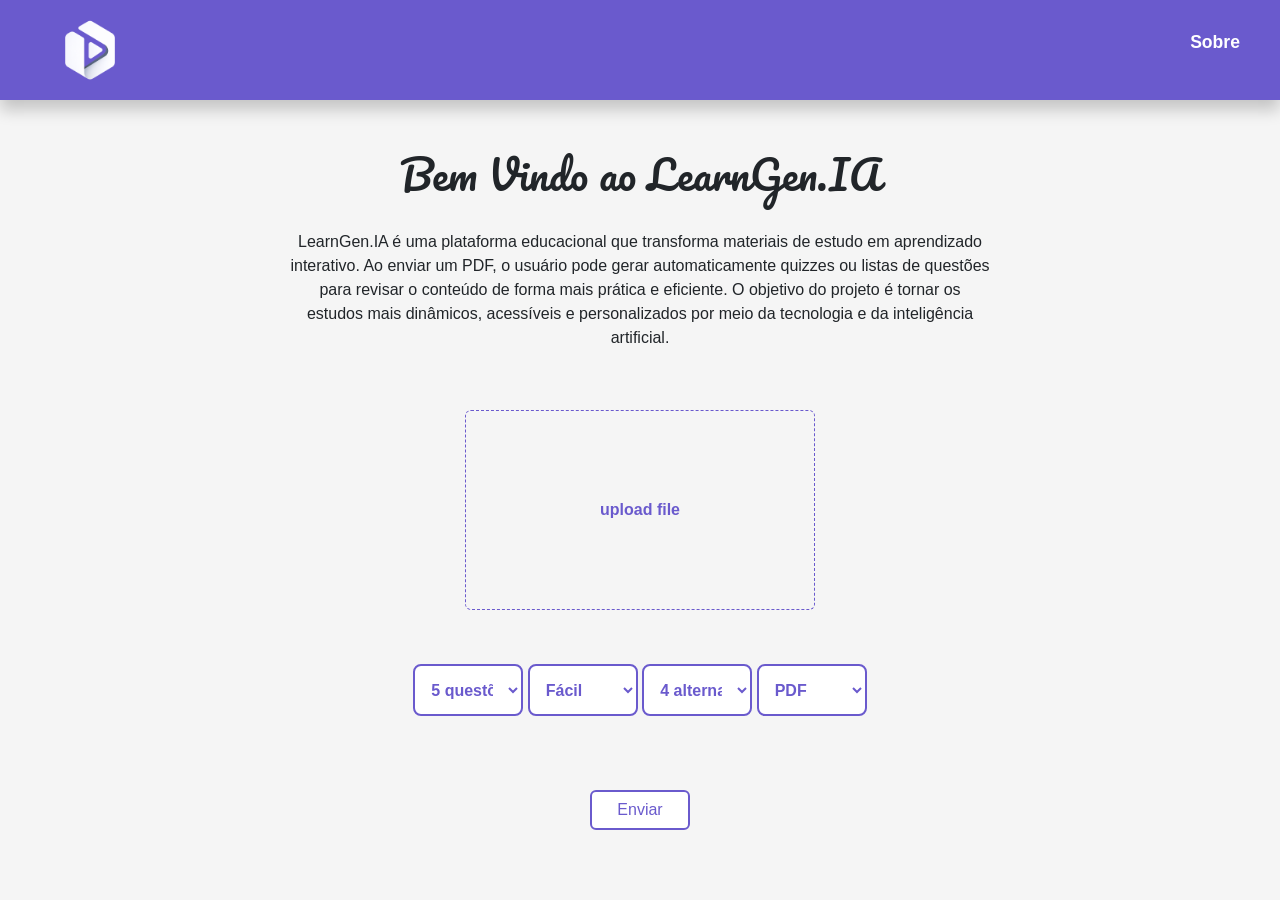
==== templates/index.html @ 62736597 "Primeira versão do LearnGen.IA" ====
<!DOCTYPE html>
<html lang="pt-BR">

<head>
    <meta charset="UTF-8">
    <meta name="viewport" content="width=device-width, initial-scale=1.0">
    <title>learngen.ia</title>
    <link href="https://cdn.jsdelivr.net/npm/bootstrap@5.3.7/dist/css/bootstrap.min.css" rel="stylesheet">
    <link rel="stylesheet" href="../static/telaP.css">
    <link rel="preconnect" href="https://fonts.googleapis.com">
    <link rel="preconnect" href="https://fonts.gstatic.com" crossorigin>
    <link rel="stylesheet" href="../static/telaP.css">
    <link href="https://fonts.googleapis.com/css2?family=Dancing+Script:wght@400..700&family=Pacifico&display=swap"
        rel="stylesheet">
</head>

<body>
    <header>
        <nav class="navbar">

            <div class="logo">
                <img src="../static/imagem/logoPB.png" id="logo">
            </div>

            <ul class="menu">
                <li><a href="../templates/sobre.html">Sobre</a></li>
            </ul>

        </nav>
    </header>
    <div id="container-text">
        <h1>Bem Vindo ao LearnGen.IA</h1>
        <br>
        <p>LearnGen.IA é uma plataforma educacional que transforma materiais de estudo em aprendizado interativo. Ao
            enviar um PDF, o usuário pode gerar automaticamente quizzes ou listas de questões para revisar o conteúdo de
            forma mais prática e eficiente. O objetivo do projeto é tornar os estudos mais dinâmicos, acessíveis e
            personalizados por meio da tecnologia e da inteligência artificial.</p>
    </div>
    <div id="dados">
        <form id="formUpload" action="/upload" method="POST" enctype="multipart/form-data">
            <input type="file" id="file" name="pdf" accept=".pdf" required>
            <label for="file">upload file</label>
            <br>
            <div id="selecao">
                <select name="quantidade">
                    <option value="5">5 questões</option>
                    <option value="10">10 questões</option>
                    <option value="15">15 questões</option>
                </select>

                <select name="dificuldade">
                    <option value="fácil">Fácil</option>
                    <option value="média">Média</option>
                    <option value="difícil">Difícil</option>
                </select>

                <select name="alternativas">
                    <option value="4">4 alternativas</option>
                    <option value="5">5 alternativas</option>
                </select>

                <select name="tipo_saida">
                    <option value="pdf">PDF</option>
                    <option value="quiz">Quiz</option>
                </select>
            </div>
            <br>
            <button type="submit" id="enviar">Enviar</button>

        </form>
    </div>

    <script>
        const form = document.getElementById("formUpload");
        const notificacao = document.getElementById("notificacao");

        form.addEventListener("submit", function () {
            notificacao.style.display = "block";
            notificacao.innerHTML = "Gerando conteúdo, aguarde...";
        });
    </script>

</body>

</html>
---- static/telaP.css ----
* {
    margin: 0;
    padding: 0;
    box-sizing: border-box;
    font-family: Arial, Helvetica, sans-serif;
}

body {
    background-color: #f5f5f5;
}

header {
    width: 100%;
    background-color: slateblue;
    box-shadow: 0 10px 15px rgba(0, 0, 0, 0.2);
}

.navbar {
    max-width: 1300px;
    min-height: 90px;
    margin: auto;
    padding: 0 40px;

    display: flex;
    justify-content: space-between;
    align-items: center;
}

.logo {
    color: white;
    font-size: 2rem;
    font-weight: bold;
}

.menu {
    display: flex;
    gap: 25px;
    list-style: none;
}

.menu a {
    text-decoration: none;
    color: white;
    font-size: 1.1rem;
    font-weight: 600;
    position: relative;
    transition: 0.3s;
}

.menu a::after {
    content: "";
    position: absolute;
    left: 0;
    bottom: -5px;
    width: 0%;
    height: 2px;
    background-color: white;
    transition: 0.3s;
}

.menu a:hover::after {
    width: 100%;
}

#logo {
    width: 100px;
    height: 100px;
}

h1 {
    font-family: "Pacifico", cursive;
    font-weight: 400;
    font-style: normal;
}

#container-text {
    text-align: center;
    width: 90%;
    max-width: 700px;
    margin: 50px auto 0 auto;
}

input {
    display: none;
}

label {
    display: flex;
    justify-content: center;
    align-items: center;

    width: 90%;
    max-width: 350px;
    height: 200px;

    border-radius: 6px;
    border: 1px dashed slateblue;

    margin: 30px auto 0 auto;
    text-align: center;
}

#enviar {
    display: block;

    width: 100px;
    height: 40px;

    margin: 20px auto 0 auto;

    border-radius: 6px;
    color: slateblue;
    border: 2px solid slateblue;
    background-color: white;
    cursor: pointer;
}

#enviar:hover {
    color: white;
    background-color: slateblue;
}

#notificacao {
    margin: 20px auto;
    padding: 15px;
    width: 90%;
    max-width: 400px;
    text-align: center;
    color: white;
    background-color: slateblue;
    border-radius: 8px;
    font-weight: bold;
}

#dados form {
    width: 90%;
    max-width: 500px;
    margin: 30px auto;
    display: flex;
    flex-direction: column;
    align-items: center;
    gap: 15px;
}

#dados select {
    width: 110px;
    height: 52px;
    padding: 0 12px;

    border: 2px solid slateblue;
    border-radius: 8px;

    background-color: white;
    color: slateblue;

    font-size: 1rem;
    font-weight: 600;

    outline: none;
    cursor: pointer;
}

#dados select:focus {
    box-shadow: 0 0 8px rgba(106, 90, 205, 0.4);
}

#dados label {
    cursor: pointer;
    color: slateblue;
    font-weight: bold;
}

@media (max-width: 768px) {
    #dados form {
        width: 95%;
        gap: 12px;
    }

    #dados select {
        max-width: 100%;
        font-size: 0.95rem;
    }
}


@media (max-width: 768px) {
    .navbar {
        display: flex;
        gap: 15px;

    }

    #logo {
        width: 80px;
        height: 80px;
    }

    .menu {
        display: flex;
        align-items: center;
        gap: 15px;
    }

    .logo {
        font-size: 1.6rem;
    }

    #container-text {
        width: 90%;
        margin-top: 30px;
    }

    label {
        width: 90%;
        height: 170px;
    }

    #enviar {
        width: 90%;
        max-width: 250px;
    }
}


@media (min-width: 769px) and (max-width: 1024px) {
    .navbar {
        padding: 0 30px;
    }

    #container-text {
        width: 80%;
        margin-top: 40px;
    }

    label {
        width: 60%;
        max-width: 350px;
    }
}
---- static/telaP.css ----
* {
    margin: 0;
    padding: 0;
    box-sizing: border-box;
    font-family: Arial, Helvetica, sans-serif;
}

body {
    background-color: #f5f5f5;
}

header {
    width: 100%;
    background-color: slateblue;
    box-shadow: 0 10px 15px rgba(0, 0, 0, 0.2);
}

.navbar {
    max-width: 1300px;
    min-height: 90px;
    margin: auto;
    padding: 0 40px;

    display: flex;
    justify-content: space-between;
    align-items: center;
}

.logo {
    color: white;
    font-size: 2rem;
    font-weight: bold;
}

.menu {
    display: flex;
    gap: 25px;
    list-style: none;
}

.menu a {
    text-decoration: none;
    color: white;
    font-size: 1.1rem;
    font-weight: 600;
    position: relative;
    transition: 0.3s;
}

.menu a::after {
    content: "";
    position: absolute;
    left: 0;
    bottom: -5px;
    width: 0%;
    height: 2px;
    background-color: white;
    transition: 0.3s;
}

.menu a:hover::after {
    width: 100%;
}

#logo {
    width: 100px;
    height: 100px;
}

h1 {
    font-family: "Pacifico", cursive;
    font-weight: 400;
    font-style: normal;
}

#container-text {
    text-align: center;
    width: 90%;
    max-width: 700px;
    margin: 50px auto 0 auto;
}

input {
    display: none;
}

label {
    display: flex;
    justify-content: center;
    align-items: center;

    width: 90%;
    max-width: 350px;
    height: 200px;

    border-radius: 6px;
    border: 1px dashed slateblue;

    margin: 30px auto 0 auto;
    text-align: center;
}

#enviar {
    display: block;

    width: 100px;
    height: 40px;

    margin: 20px auto 0 auto;

    border-radius: 6px;
    color: slateblue;
    border: 2px solid slateblue;
    background-color: white;
    cursor: pointer;
}

#enviar:hover {
    color: white;
    background-color: slateblue;
}

#notificacao {
    margin: 20px auto;
    padding: 15px;
    width: 90%;
    max-width: 400px;
    text-align: center;
    color: white;
    background-color: slateblue;
    border-radius: 8px;
    font-weight: bold;
}

#dados form {
    width: 90%;
    max-width: 500px;
    margin: 30px auto;
    display: flex;
    flex-direction: column;
    align-items: center;
    gap: 15px;
}

#dados select {
    width: 110px;
    height: 52px;
    padding: 0 12px;

    border: 2px solid slateblue;
    border-radius: 8px;

    background-color: white;
    color: slateblue;

    font-size: 1rem;
    font-weight: 600;

    outline: none;
    cursor: pointer;
}

#dados select:focus {
    box-shadow: 0 0 8px rgba(106, 90, 205, 0.4);
}

#dados label {
    cursor: pointer;
    color: slateblue;
    font-weight: bold;
}

@media (max-width: 768px) {
    #dados form {
        width: 95%;
        gap: 12px;
    }

    #dados select {
        max-width: 100%;
        font-size: 0.95rem;
    }
}


@media (max-width: 768px) {
    .navbar {
        display: flex;
        gap: 15px;

    }

    #logo {
        width: 80px;
        height: 80px;
    }

    .menu {
        display: flex;
        align-items: center;
        gap: 15px;
    }

    .logo {
        font-size: 1.6rem;
    }

    #container-text {
        width: 90%;
        margin-top: 30px;
    }

    label {
        width: 90%;
        height: 170px;
    }

    #enviar {
        width: 90%;
        max-width: 250px;
    }
}


@media (min-width: 769px) and (max-width: 1024px) {
    .navbar {
        padding: 0 30px;
    }

    #container-text {
        width: 80%;
        margin-top: 40px;
    }

    label {
        width: 60%;
        max-width: 350px;
    }
}
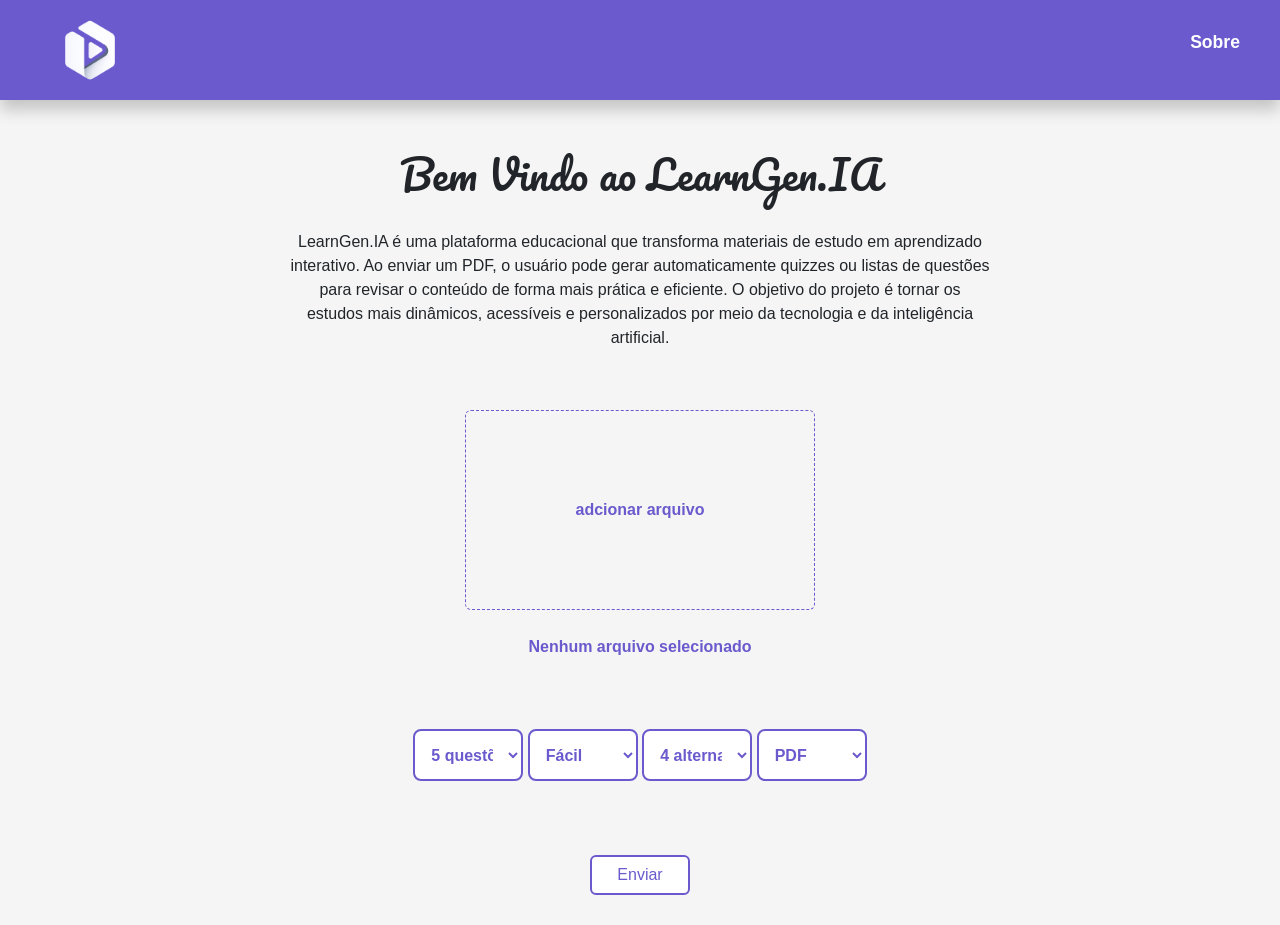
==== commit b2c48999: "alteração" ====
--- a/templates/index.html
+++ b/templates/index.html
@@ -23,7 +23,7 @@
             </div>
 
             <ul class="menu">
-                <li><a href="../templates/sobre.html">Sobre</a></li>
+                <li><a href="/sobre">Sobre</a></li>
             </ul>
 
         </nav>
@@ -39,7 +39,8 @@
     <div id="dados">
         <form id="formUpload" action="/upload" method="POST" enctype="multipart/form-data">
             <input type="file" id="file" name="pdf" accept=".pdf" required>
-            <label for="file">upload file</label>
+            <label for="file">adcionar arquivo</label>
+            <p id="nome-arquivo">Nenhum arquivo selecionado</p>
             <br>
             <div id="selecao">
                 <select name="quantidade">
@@ -69,16 +70,36 @@
 
         </form>
     </div>
+    <div class="preloader" id="preloader">
+        <div class="loader" id="loader">
+            trabalhando...
+        </div>
+    </div>
 
     <script>
-        const form = document.getElementById("formUpload");
-        const notificacao = document.getElementById("notificacao");
 
-        form.addEventListener("submit", function () {
-            notificacao.style.display = "block";
-            notificacao.innerHTML = "Gerando conteúdo, aguarde...";
-        });
-    </script>
+    const form = document.getElementById("formUpload");
+    const preloader = document.getElementById("preloader");
+    const inputFile = document.getElementById("file");
+    const nomeArquivo = document.getElementById("nome-arquivo");
+
+    preloader.style.display = "none";
+
+    form.addEventListener("submit", function () {
+
+        preloader.style.display = "flex";
+
+    });
+
+    inputFile.addEventListener("change", function () {
+        if (inputFile.files.length > 0) {
+            nomeArquivo.textContent = inputFile.files[0].name;
+        } else {
+            nomeArquivo.textContent = "Nenhum arquivo selecionado";
+        }
+    });
+
+</script>
 
 </body>
 
--- a/static/telaP.css
+++ b/static/telaP.css
@@ -236,4 +236,80 @@
         width: 60%;
         max-width: 350px;
     }
+}
+
+#nome-arquivo {
+    margin-top: 10px;
+    color: slateblue;
+    font-weight: bold;
+    text-align: center;
+}
+
+#preloader {
+    display: none;
+
+    position: fixed;
+    inset: 0;
+
+    background: rgba(255, 255, 255, 0.95);
+
+    justify-content: center;
+    align-items: center;
+
+    z-index: 9999;
+}
+
+.loader {
+    border: 16px solid #efeee8;
+    border-top: 16px solid #0032A0;
+    /* Change the preloader color here */
+    border-radius: 50%;
+    width: 120px;
+    height: 120px;
+    animation: spin 1.35s linear infinite;
+    position: absolute;
+    top: 50%;
+    left: 50%;
+    margin-top: -60px;
+    margin-left: -60px;
+}
+
+@keyframes spin {
+    0% {
+        transform: rotate(0deg);
+        opacity: 1;
+    }
+
+    50% {
+        transform: rotate(360deg);
+        opacity: 1;
+    }
+
+    75% {
+        opacity: 1;
+        transform: rotate(180deg);
+    }
+
+    100% {
+        transform: rotate(0deg);
+        opacity: 0;
+    }
+}
+
+@keyframes spinz {
+    0% {
+        opacity: 1;
+    }
+
+    50% {
+        opacity: 1;
+    }
+
+    75% {
+        opacity: 1;
+    }
+
+    100% {
+        opacity: 0;
+    }
 }
--- a/static/telaP.css
+++ b/static/telaP.css
@@ -236,4 +236,80 @@
         width: 60%;
         max-width: 350px;
     }
+}
+
+#nome-arquivo {
+    margin-top: 10px;
+    color: slateblue;
+    font-weight: bold;
+    text-align: center;
+}
+
+#preloader {
+    display: none;
+
+    position: fixed;
+    inset: 0;
+
+    background: rgba(255, 255, 255, 0.95);
+
+    justify-content: center;
+    align-items: center;
+
+    z-index: 9999;
+}
+
+.loader {
+    border: 16px solid #efeee8;
+    border-top: 16px solid #0032A0;
+    /* Change the preloader color here */
+    border-radius: 50%;
+    width: 120px;
+    height: 120px;
+    animation: spin 1.35s linear infinite;
+    position: absolute;
+    top: 50%;
+    left: 50%;
+    margin-top: -60px;
+    margin-left: -60px;
+}
+
+@keyframes spin {
+    0% {
+        transform: rotate(0deg);
+        opacity: 1;
+    }
+
+    50% {
+        transform: rotate(360deg);
+        opacity: 1;
+    }
+
+    75% {
+        opacity: 1;
+        transform: rotate(180deg);
+    }
+
+    100% {
+        transform: rotate(0deg);
+        opacity: 0;
+    }
+}
+
+@keyframes spinz {
+    0% {
+        opacity: 1;
+    }
+
+    50% {
+        opacity: 1;
+    }
+
+    75% {
+        opacity: 1;
+    }
+
+    100% {
+        opacity: 0;
+    }
 }
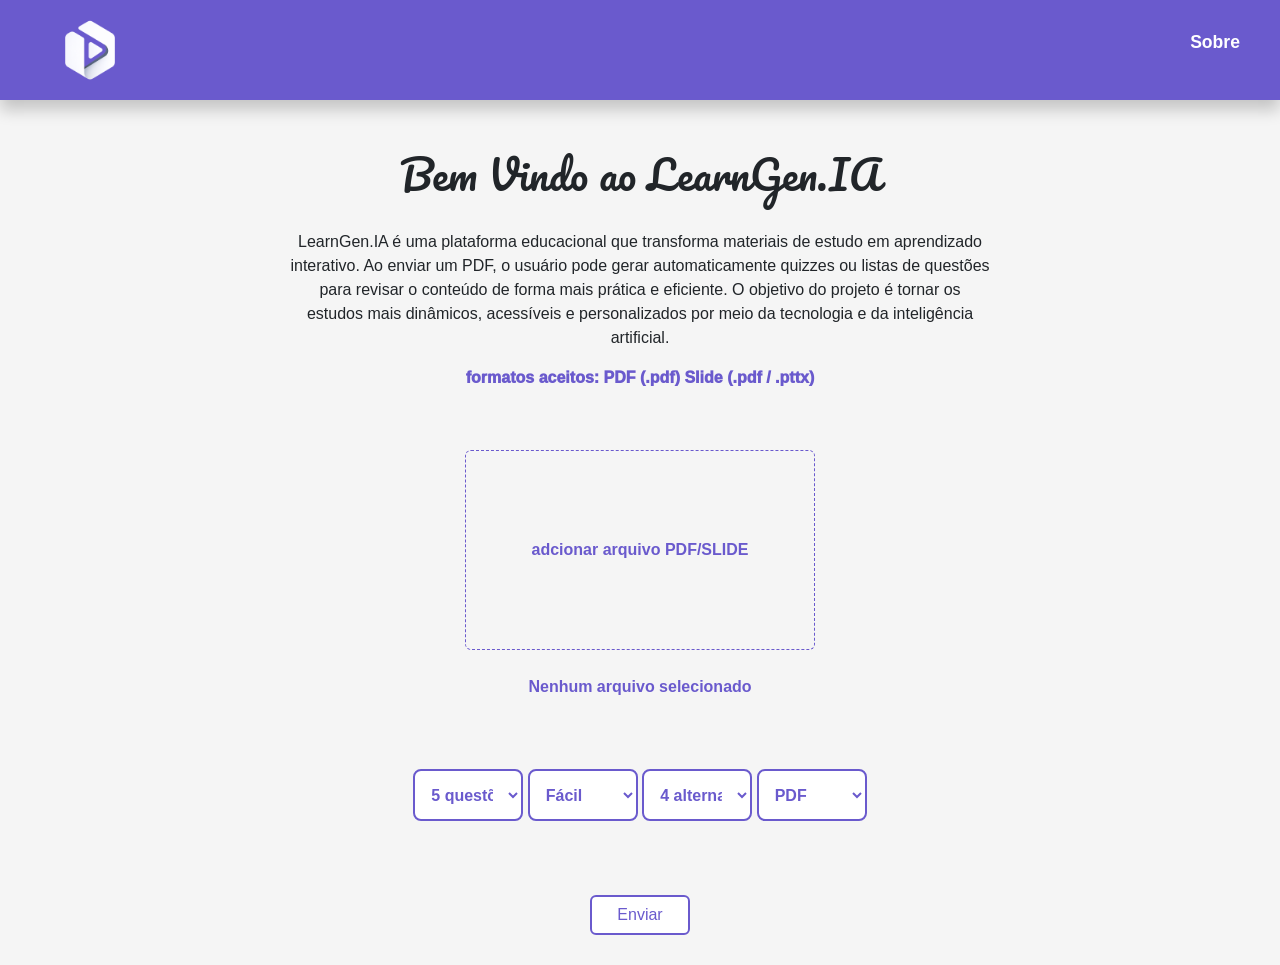
==== commit 6854a1e5: "novos formatos" ====
--- a/templates/index.html
+++ b/templates/index.html
@@ -35,11 +35,17 @@
             enviar um PDF, o usuário pode gerar automaticamente quizzes ou listas de questões para revisar o conteúdo de
             forma mais prática e eficiente. O objetivo do projeto é tornar os estudos mais dinâmicos, acessíveis e
             personalizados por meio da tecnologia e da inteligência artificial.</p>
+
+        <p id="for">
+            formatos aceitos:
+                PDF (.pdf)
+                Slide (.pdf / .pttx)
+        </p>
     </div>
     <div id="dados">
         <form id="formUpload" action="/upload" method="POST" enctype="multipart/form-data">
-            <input type="file" id="file" name="pdf" accept=".pdf" required>
-            <label for="file">adcionar arquivo</label>
+            <input type="file" id="file" name="pdf" accept=".pdf,.pptx" required>
+            <label for="file">adcionar arquivo PDF/SLIDE</label>
             <p id="nome-arquivo">Nenhum arquivo selecionado</p>
             <br>
             <div id="selecao">
@@ -72,7 +78,6 @@
     </div>
     <div class="preloader" id="preloader">
         <div class="loader" id="loader">
-            trabalhando...
         </div>
     </div>
 
--- a/static/telaP.css
+++ b/static/telaP.css
@@ -172,7 +172,7 @@
 
 @media (max-width: 768px) {
     #dados form {
-        width: 95%;
+        width: 100%;
         gap: 12px;
     }
 
@@ -180,6 +180,11 @@
         max-width: 100%;
         font-size: 0.95rem;
     }
+}
+
+#for{
+    color: slateblue;
+    font-weight: 1000;
 }
 
 
--- a/static/telaP.css
+++ b/static/telaP.css
@@ -172,7 +172,7 @@
 
 @media (max-width: 768px) {
     #dados form {
-        width: 95%;
+        width: 100%;
         gap: 12px;
     }
 
@@ -180,6 +180,11 @@
         max-width: 100%;
         font-size: 0.95rem;
     }
+}
+
+#for{
+    color: slateblue;
+    font-weight: 1000;
 }
 
 
